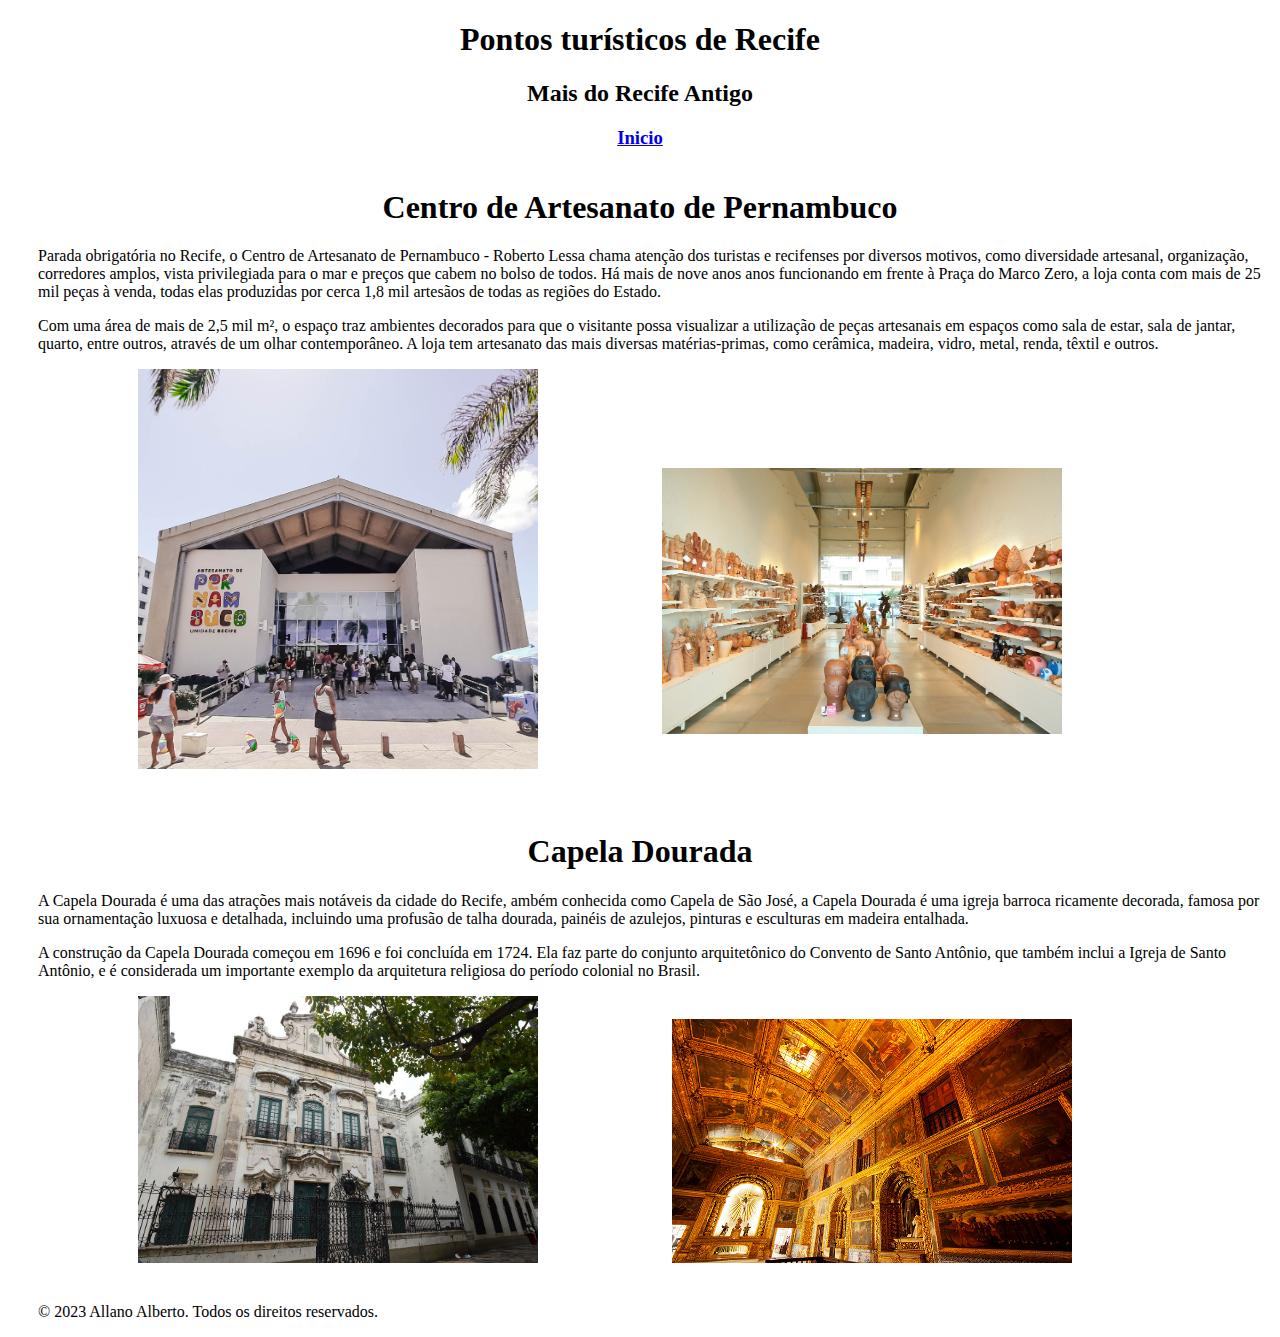
==== mais_recife_antigo.html @ 5eaf8b99 "Nova página e arquivo css adicionados" ====
<!DOCTYPE html>
<html lang="en">

<head>
    <meta charset="UTF-8">
    <meta name="viewport" content="width=device-width, initial-scale=1.0">
    <link rel="stylesheet" href="style/style.css">
    <title>Mais do Recife Antigo</title>
</head>

<body>
    <header>
        <h1>Pontos turísticos de Recife</h1>
        <h2>Mais do Recife Antigo</h2>
        <h3><a href="index.html">Inicio</a></h3>
    </header>
    <main>
        <div>
            <h1 class="titulo">Centro de Artesanato de Pernambuco</h1>
            <p class="texto">
                Parada obrigatória no Recife, o Centro de Artesanato de Pernambuco - Roberto Lessa chama atenção dos turistas e recifenses por diversos motivos, como diversidade artesanal, organização, corredores amplos, vista privilegiada para o mar e preços que cabem no bolso de todos. Há mais de nove anos anos funcionando em frente à Praça do Marco Zero, a loja conta com mais de 25 mil peças à venda, todas elas produzidas por cerca 1,8 mil artesãos de todas as regiões do Estado.
            </p>
            <p>
                Com uma área de mais de 2,5 mil m², o espaço traz ambientes decorados para que o visitante possa visualizar a utilização de peças artesanais em espaços como sala de estar, sala de jantar, quarto, entre outros, através de um olhar contemporâneo. A loja tem artesanato das mais diversas matérias-primas, como cerâmica, madeira, vidro, metal, renda, têxtil e outros.
            </p>
            <img class="img-exemplo" src="img/centro_arte_exterior.jpg" alt="Exterior do Centro De Artesanato com muitas pessoas ao redor em um dia claro">
            <img class="img-2-exemplo" src="img/centro_arte_interior.jpg" alt="Interior do Centro de Artesanato com muitas esculturas de barro">
        </div>
        <div>
            <h1 class="titulo">Capela Dourada</h1>
            <p>
                A Capela Dourada é uma das atrações mais notáveis da cidade do Recife, ambém conhecida como  Capela de São José, a Capela Dourada é uma igreja barroca ricamente decorada, famosa por sua ornamentação luxuosa e detalhada, incluindo uma profusão de talha dourada, painéis de azulejos, pinturas e esculturas em madeira entalhada.
            </p>
            <p>
                A construção da Capela Dourada começou em 1696 e foi concluída em 1724. Ela faz parte do conjunto arquitetônico do Convento de Santo Antônio, que também inclui a Igreja de Santo Antônio, e é considerada um importante exemplo da arquitetura religiosa do período colonial no Brasil.
            </p>
            <img class="img-exemplo" src="img/capela_gold_exterior.jpg" alt="Exterior da Capela Dourada com uma árvore no canto superior direito em um dia claro">
            <img class="img-exemplo" src="img/capela_gold_interior.jpg" alt="Interior da Capela Dourada com muito tons de amarelo, pinturas religiosas na parede e uma imagem de cristo ">
        </div>
    </main>
    <footer>
        <p>&copy; 2023 Allano Alberto. Todos os direitos reservados.</p>
    </footer>
</body>

</html>
---- style/style.css ----
header {
    text-align: center;
}

ul {
    list-style-type: none;
}

.titulo{
    margin-top: 40px;
    text-align: center;
}


.img-exemplo{
    width: 400px;
    margin-left: 130px;
    margin-bottom: 20px;
}

.img-2-exemplo{
    width: 400px;
    margin-left: 120px;
    margin-bottom: 55px;
}

p {
    margin-left: 30px;
}
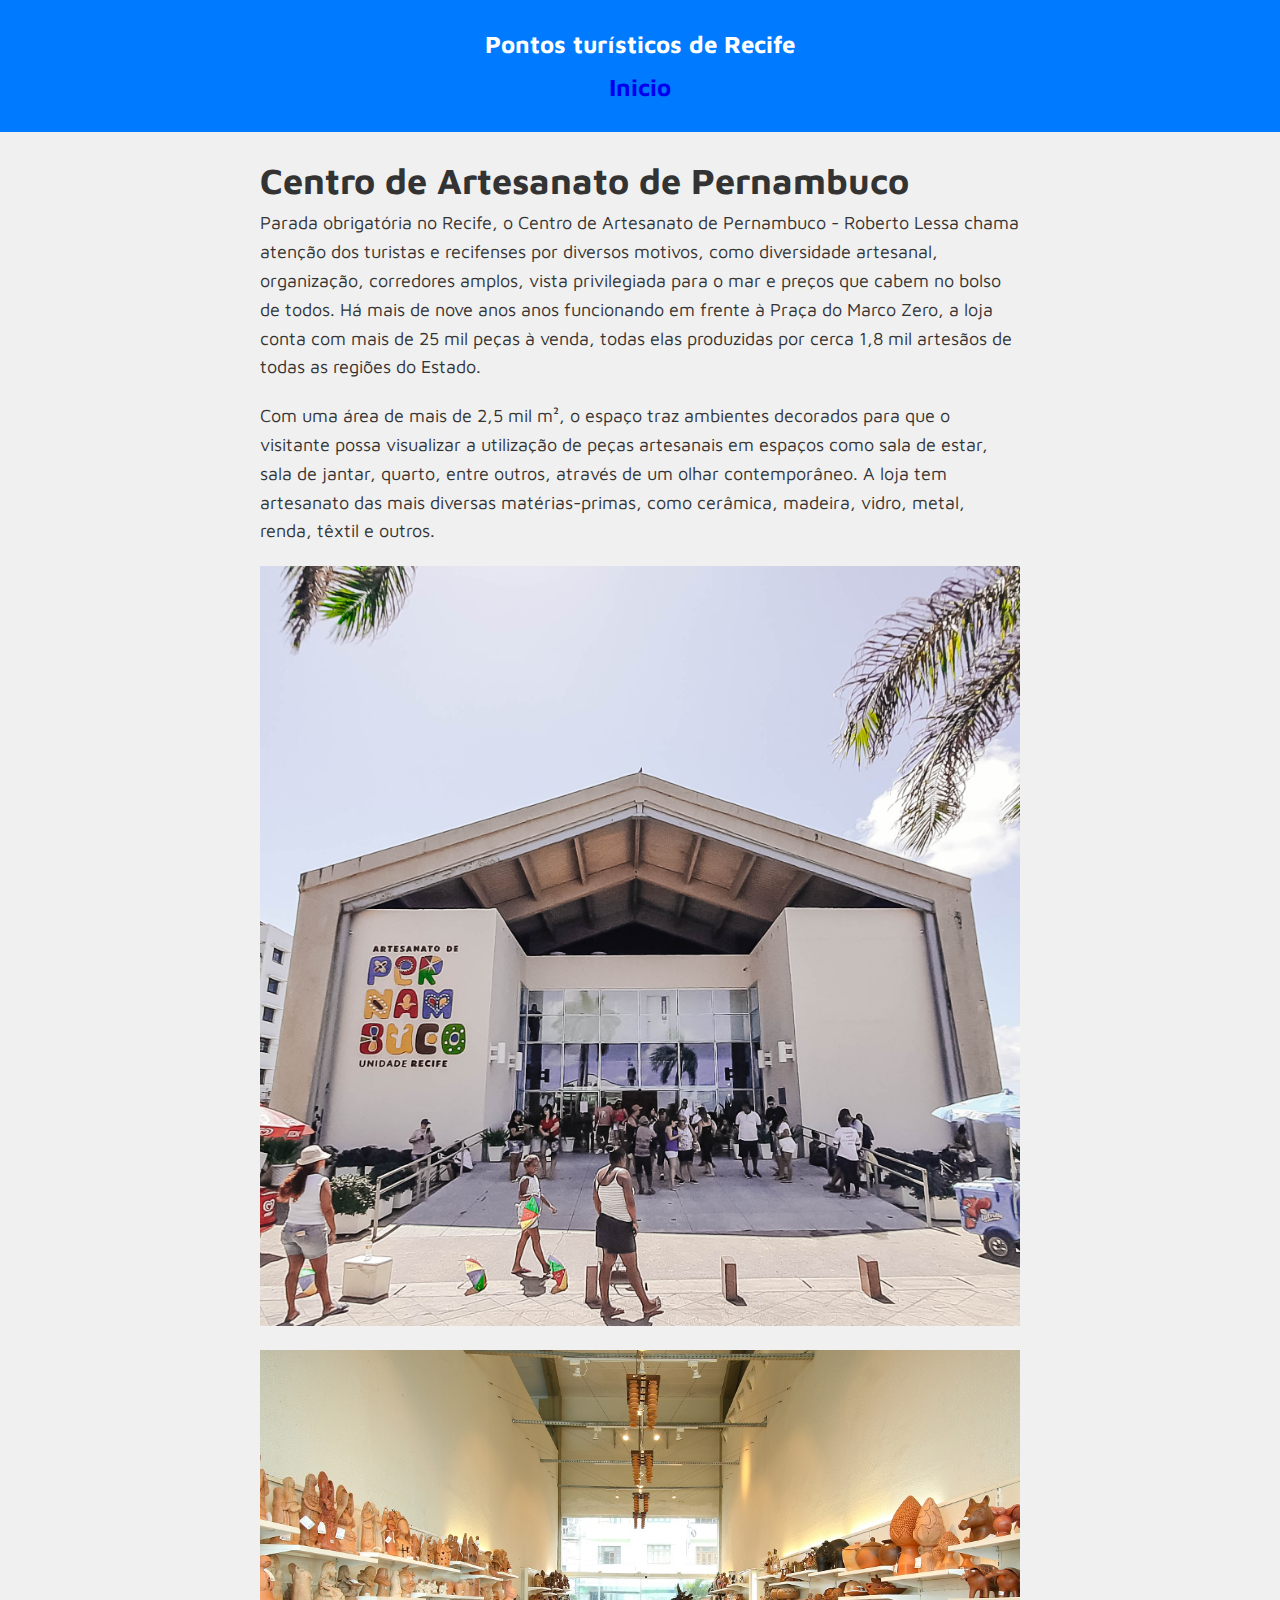
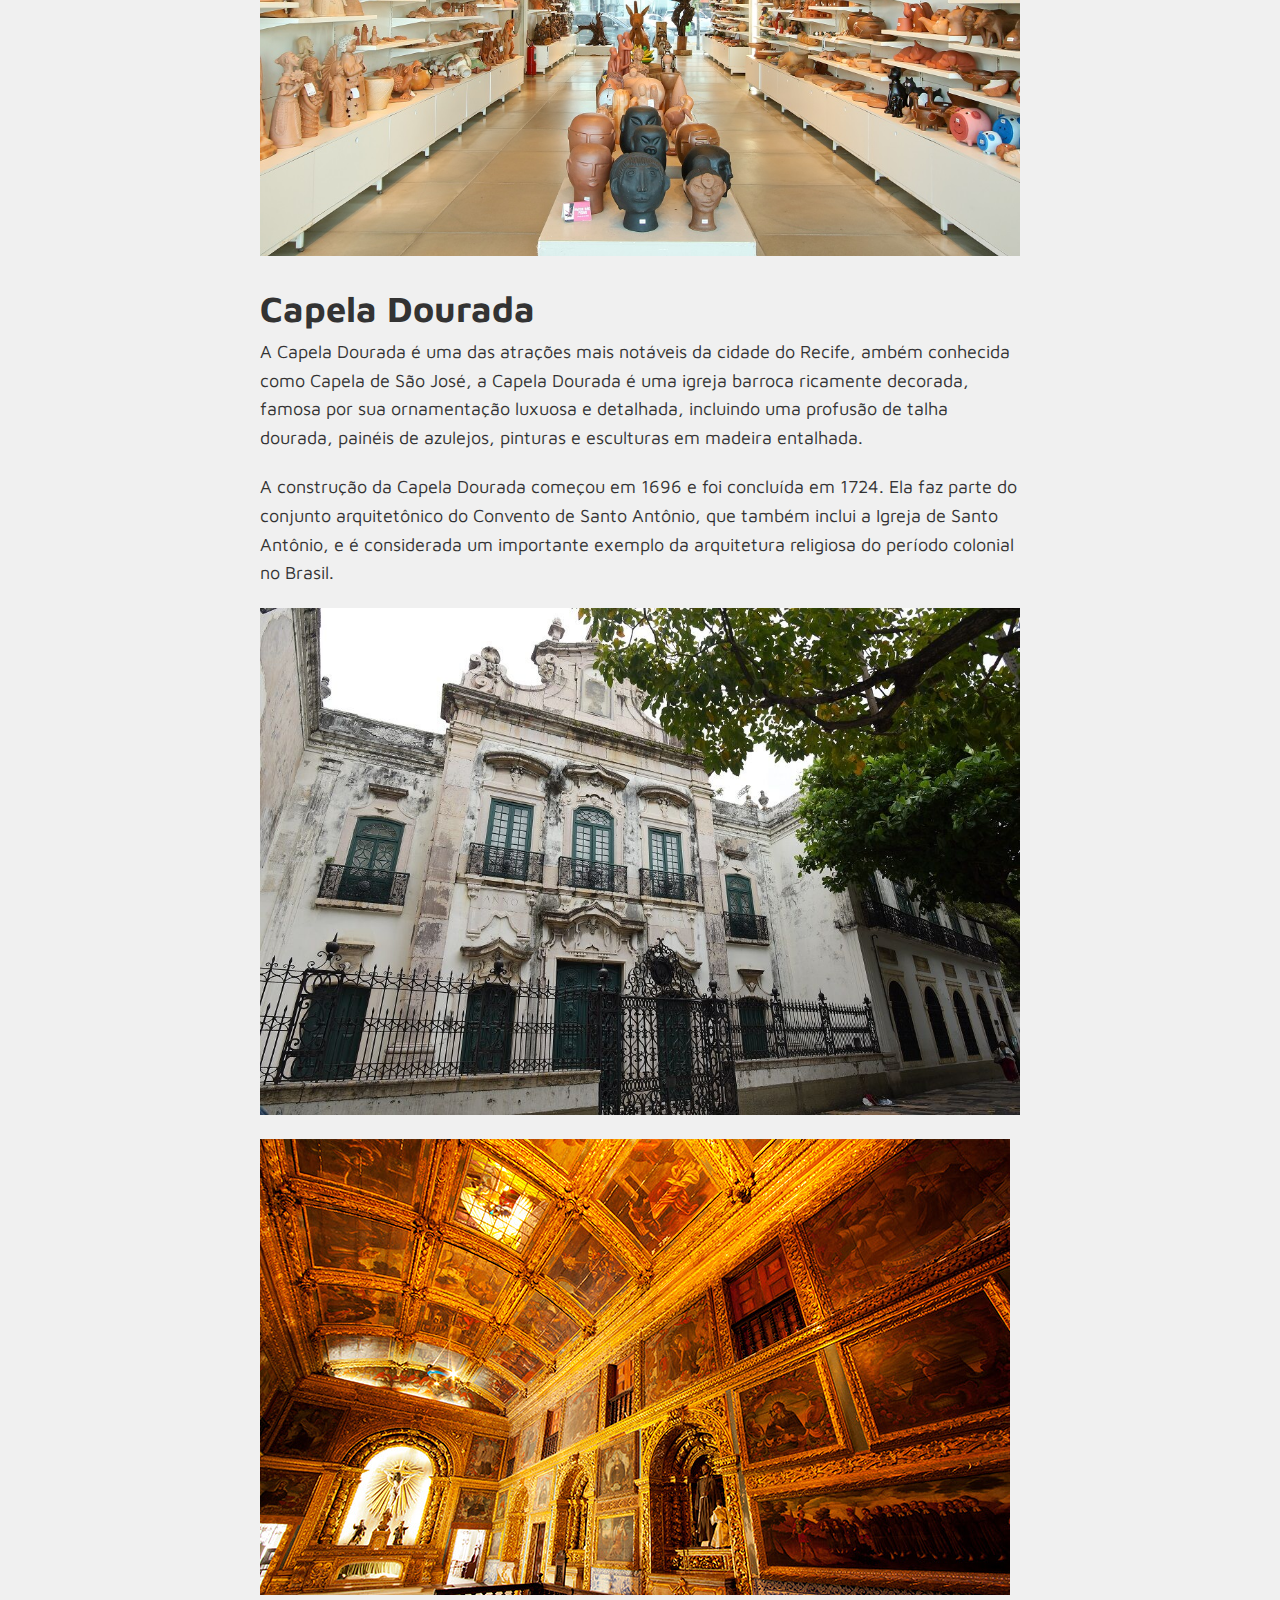
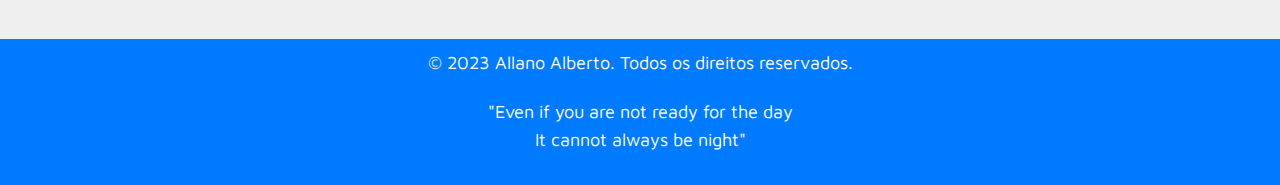
==== commit 070c5056: "CSS desenvolvido para estilizar o site" ====
--- a/mais_recife_antigo.html
+++ b/mais_recife_antigo.html
@@ -4,42 +4,45 @@
 <head>
     <meta charset="UTF-8">
     <meta name="viewport" content="width=device-width, initial-scale=1.0">
-    <link rel="stylesheet" href="style/style.css">
+    <link rel="preconnect" href="https://fonts.googleapis.com">
+    <link rel="preconnect" href="https://fonts.gstatic.com" crossorigin>
+    <link href="https://fonts.googleapis.com/css2?family=Maven+Pro&display=swap" rel="stylesheet">
+    <link rel="stylesheet" href="style/styles.css">
     <title>Mais do Recife Antigo</title>
 </head>
 
 <body>
     <header>
-        <h1>Pontos turísticos de Recife</h1>
-        <h2>Mais do Recife Antigo</h2>
-        <h3><a href="index.html">Inicio</a></h3>
+        <h1 class="titulo_head">Pontos turísticos de Recife</h1>
+        <h3 class="titulo_head"><a href="index.html">Inicio</a></h3>
     </header>
     <main>
         <div>
-            <h1 class="titulo">Centro de Artesanato de Pernambuco</h1>
-            <p class="texto">
+            <h1>Centro de Artesanato de Pernambuco</h1>
+            <p>
                 Parada obrigatória no Recife, o Centro de Artesanato de Pernambuco - Roberto Lessa chama atenção dos turistas e recifenses por diversos motivos, como diversidade artesanal, organização, corredores amplos, vista privilegiada para o mar e preços que cabem no bolso de todos. Há mais de nove anos anos funcionando em frente à Praça do Marco Zero, a loja conta com mais de 25 mil peças à venda, todas elas produzidas por cerca 1,8 mil artesãos de todas as regiões do Estado.
             </p>
             <p>
                 Com uma área de mais de 2,5 mil m², o espaço traz ambientes decorados para que o visitante possa visualizar a utilização de peças artesanais em espaços como sala de estar, sala de jantar, quarto, entre outros, através de um olhar contemporâneo. A loja tem artesanato das mais diversas matérias-primas, como cerâmica, madeira, vidro, metal, renda, têxtil e outros.
             </p>
-            <img class="img-exemplo" src="img/centro_arte_exterior.jpg" alt="Exterior do Centro De Artesanato com muitas pessoas ao redor em um dia claro">
-            <img class="img-2-exemplo" src="img/centro_arte_interior.jpg" alt="Interior do Centro de Artesanato com muitas esculturas de barro">
+            <img class="img_exemplo" src="img/centro_arte_exterior.jpg" alt="Exterior do Centro De Artesanato com muitas pessoas ao redor em um dia claro">
+            <img class="img_exemplo" src="img/centro_arte_interior.jpg" alt="Interior do Centro de Artesanato com muitas esculturas de barro">
         </div>
         <div>
-            <h1 class="titulo">Capela Dourada</h1>
+            <h1>Capela Dourada</h1>
             <p>
                 A Capela Dourada é uma das atrações mais notáveis da cidade do Recife, ambém conhecida como  Capela de São José, a Capela Dourada é uma igreja barroca ricamente decorada, famosa por sua ornamentação luxuosa e detalhada, incluindo uma profusão de talha dourada, painéis de azulejos, pinturas e esculturas em madeira entalhada.
             </p>
             <p>
                 A construção da Capela Dourada começou em 1696 e foi concluída em 1724. Ela faz parte do conjunto arquitetônico do Convento de Santo Antônio, que também inclui a Igreja de Santo Antônio, e é considerada um importante exemplo da arquitetura religiosa do período colonial no Brasil.
             </p>
-            <img class="img-exemplo" src="img/capela_gold_exterior.jpg" alt="Exterior da Capela Dourada com uma árvore no canto superior direito em um dia claro">
-            <img class="img-exemplo" src="img/capela_gold_interior.jpg" alt="Interior da Capela Dourada com muito tons de amarelo, pinturas religiosas na parede e uma imagem de cristo ">
+            <img class="img_exemplo" src="img/capela_gold_exterior.jpg" alt="Exterior da Capela Dourada com uma árvore no canto superior direito em um dia claro">
+            <img class="img_exemplo" src="img/capela_gold_interior.jpg" alt="Interior da Capela Dourada com muito tons de amarelo, pinturas religiosas na parede e uma imagem de cristo ">
         </div>
     </main>
     <footer>
         <p>&copy; 2023 Allano Alberto. Todos os direitos reservados.</p>
+        <p>"Even if you are not ready for the day <br>It cannot always be night"</p>
     </footer>
 </body>
 
--- a/style/styles.css
+++ b/style/styles.css
@@ -0,0 +1,50 @@
+* {
+    margin: 0;
+    padding: 0;
+    box-sizing: border-box;
+    text-decoration: none;
+}
+
+body {
+    font-family: 'Maven Pro', sans-serif;
+    font-size: large;
+    background-color: #f0f0f0;
+    color: #333;
+    line-height: 1.6;
+}
+
+header {
+    background-color: #007BFF;
+    color: #fff;
+    text-align: center;
+    padding: 20px 0;
+}
+
+
+.titulo_head {
+    font-size: 24px;
+    margin: 5px 0;
+}
+
+main {
+    max-width: 800px;
+    margin: 0 auto;
+    padding: 20px;
+}
+
+p {
+    margin-bottom: 20px;
+}
+
+.img_exemplo {
+    max-width: 100%;
+    height: auto;
+    margin-bottom: 15px;
+}
+
+footer {
+    text-align: center;
+    background-color: #007BFF;
+    color: #fff;
+    padding: 10px 0;
+}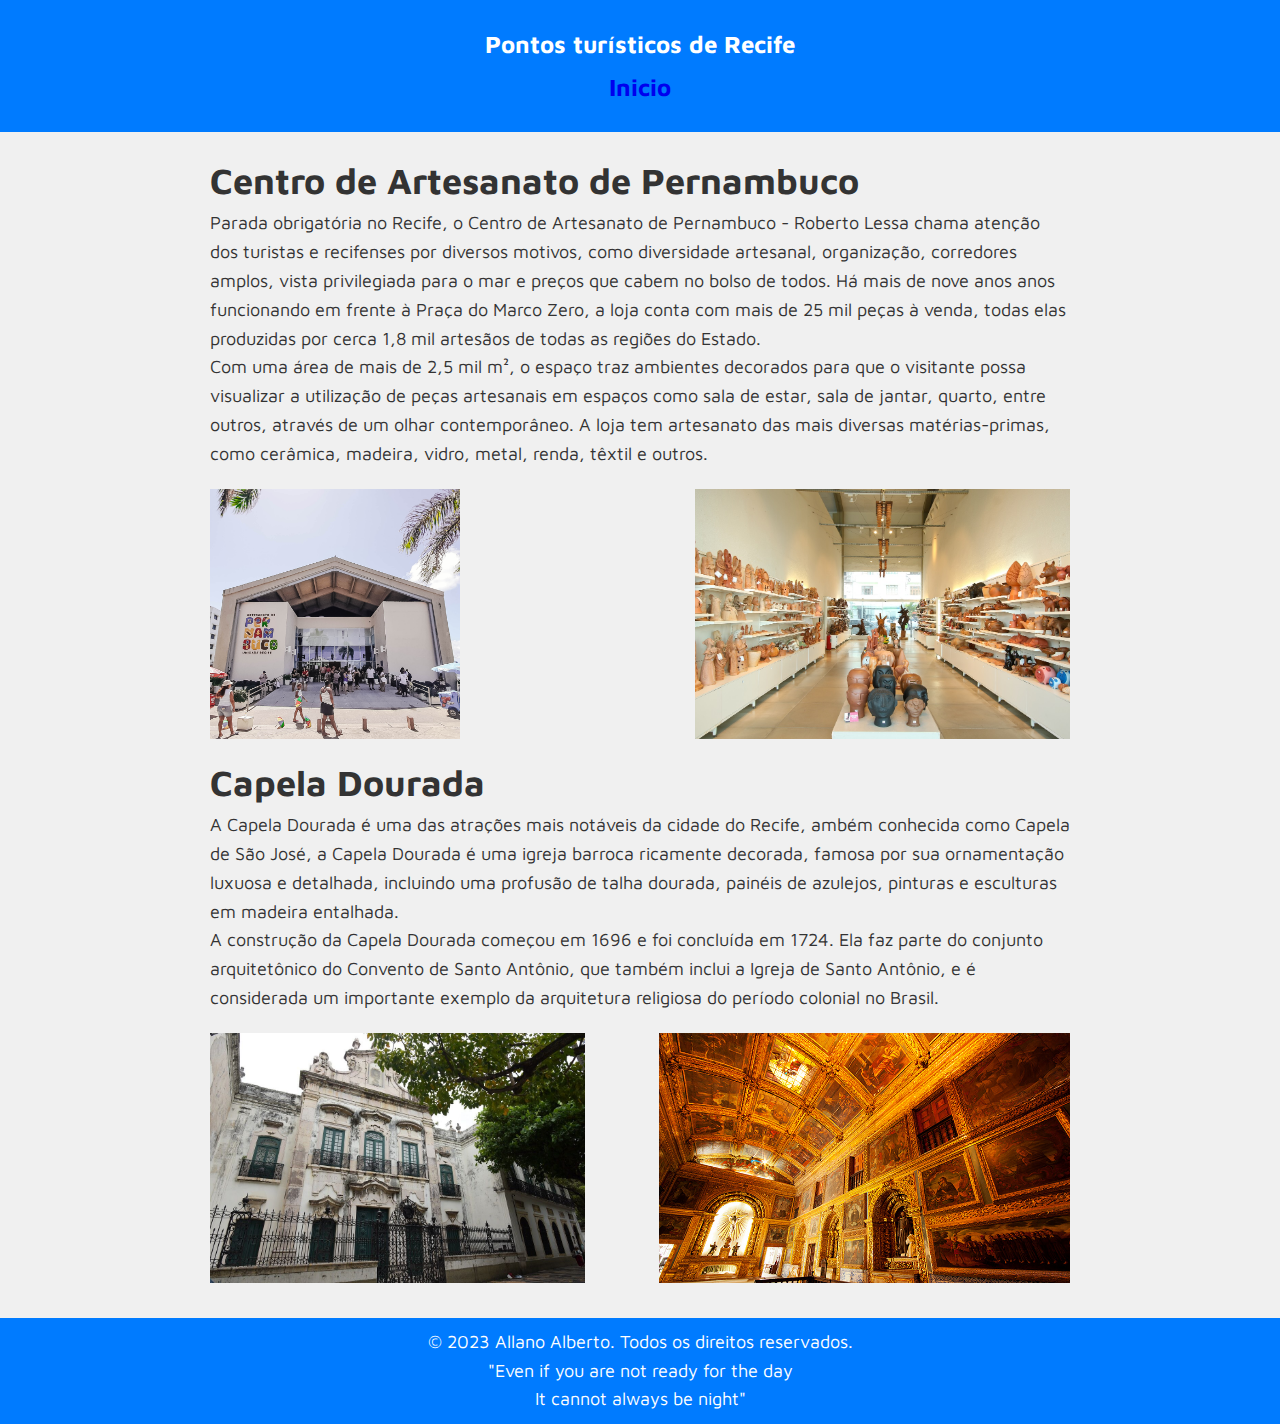
==== commit ca8065fc: "Propriedades flex box adicionada" ====
--- a/mais_recife_antigo.html
+++ b/mais_recife_antigo.html
@@ -18,26 +18,57 @@
     </header>
     <main>
         <div>
-            <h1>Centro de Artesanato de Pernambuco</h1>
-            <p>
-                Parada obrigatória no Recife, o Centro de Artesanato de Pernambuco - Roberto Lessa chama atenção dos turistas e recifenses por diversos motivos, como diversidade artesanal, organização, corredores amplos, vista privilegiada para o mar e preços que cabem no bolso de todos. Há mais de nove anos anos funcionando em frente à Praça do Marco Zero, a loja conta com mais de 25 mil peças à venda, todas elas produzidas por cerca 1,8 mil artesãos de todas as regiões do Estado.
-            </p>
-            <p>
-                Com uma área de mais de 2,5 mil m², o espaço traz ambientes decorados para que o visitante possa visualizar a utilização de peças artesanais em espaços como sala de estar, sala de jantar, quarto, entre outros, através de um olhar contemporâneo. A loja tem artesanato das mais diversas matérias-primas, como cerâmica, madeira, vidro, metal, renda, têxtil e outros.
-            </p>
-            <img class="img_exemplo" src="img/centro_arte_exterior.jpg" alt="Exterior do Centro De Artesanato com muitas pessoas ao redor em um dia claro">
-            <img class="img_exemplo" src="img/centro_arte_interior.jpg" alt="Interior do Centro de Artesanato com muitas esculturas de barro">
+            <div class="conteudo">
+                <h1>Centro de Artesanato de Pernambuco</h1>
+                <p>
+                    Parada obrigatória no Recife, o Centro de Artesanato de Pernambuco - Roberto Lessa chama atenção dos
+                    turistas e recifenses por diversos motivos, como diversidade artesanal, organização, corredores
+                    amplos,
+                    vista privilegiada para o mar e preços que cabem no bolso de todos. Há mais de nove anos anos
+                    funcionando em frente à Praça do Marco Zero, a loja conta com mais de 25 mil peças à venda, todas
+                    elas
+                    produzidas por cerca 1,8 mil artesãos de todas as regiões do Estado.
+                </p>
+                <p>
+                    Com uma área de mais de 2,5 mil m², o espaço traz ambientes decorados para que o visitante possa
+                    visualizar a utilização de peças artesanais em espaços como sala de estar, sala de jantar, quarto,
+                    entre
+                    outros, através de um olhar contemporâneo. A loja tem artesanato das mais diversas matérias-primas,
+                    como
+                    cerâmica, madeira, vidro, metal, renda, têxtil e outros.
+                </p>
+            </div>
+            <div class="imagens">
+                <img class="img_exemplo" src="img/centro_arte_exterior.jpg"
+                    alt="Exterior do Centro De Artesanato com muitas pessoas ao redor em um dia claro">
+                <img class="img_exemplo" src="img/centro_arte_interior.jpg"
+                    alt="Interior do Centro de Artesanato com muitas esculturas de barro">
+            </div>
         </div>
         <div>
-            <h1>Capela Dourada</h1>
-            <p>
-                A Capela Dourada é uma das atrações mais notáveis da cidade do Recife, ambém conhecida como  Capela de São José, a Capela Dourada é uma igreja barroca ricamente decorada, famosa por sua ornamentação luxuosa e detalhada, incluindo uma profusão de talha dourada, painéis de azulejos, pinturas e esculturas em madeira entalhada.
-            </p>
-            <p>
-                A construção da Capela Dourada começou em 1696 e foi concluída em 1724. Ela faz parte do conjunto arquitetônico do Convento de Santo Antônio, que também inclui a Igreja de Santo Antônio, e é considerada um importante exemplo da arquitetura religiosa do período colonial no Brasil.
-            </p>
-            <img class="img_exemplo" src="img/capela_gold_exterior.jpg" alt="Exterior da Capela Dourada com uma árvore no canto superior direito em um dia claro">
-            <img class="img_exemplo" src="img/capela_gold_interior.jpg" alt="Interior da Capela Dourada com muito tons de amarelo, pinturas religiosas na parede e uma imagem de cristo ">
+            <div class="conteudo">
+                <h1>Capela Dourada</h1>
+                <p>
+                    A Capela Dourada é uma das atrações mais notáveis da cidade do Recife, ambém conhecida como Capela
+                    de
+                    São José, a Capela Dourada é uma igreja barroca ricamente decorada, famosa por sua ornamentação
+                    luxuosa
+                    e detalhada, incluindo uma profusão de talha dourada, painéis de azulejos, pinturas e esculturas em
+                    madeira entalhada.
+                </p>
+                <p>
+                    A construção da Capela Dourada começou em 1696 e foi concluída em 1724. Ela faz parte do conjunto
+                    arquitetônico do Convento de Santo Antônio, que também inclui a Igreja de Santo Antônio, e é
+                    considerada
+                    um importante exemplo da arquitetura religiosa do período colonial no Brasil.
+                </p>
+            </div>
+            <div class="imagens">
+                <img class="img_exemplo" src="img/capela_gold_exterior.jpg"
+                    alt="Exterior da Capela Dourada com uma árvore no canto superior direito em um dia claro">
+                <img class="img_exemplo" src="img/capela_gold_interior.jpg"
+                    alt="Interior da Capela Dourada com muito tons de amarelo, pinturas religiosas na parede e uma imagem de cristo ">
+            </div>
         </div>
     </main>
     <footer>
--- a/style/styles.css
+++ b/style/styles.css
@@ -27,19 +27,21 @@
 }
 
 main {
-    max-width: 800px;
+    max-width: 900px;
     margin: 0 auto;
     padding: 20px;
 }
 
-p {
+.conteudo {
     margin-bottom: 20px;
 }
 
-.img_exemplo {
+.imagens {
     max-width: 100%;
-    height: auto;
+    height: 250px;
     margin-bottom: 15px;
+    display: flex;
+    justify-content: space-between;
 }
 
 footer {
